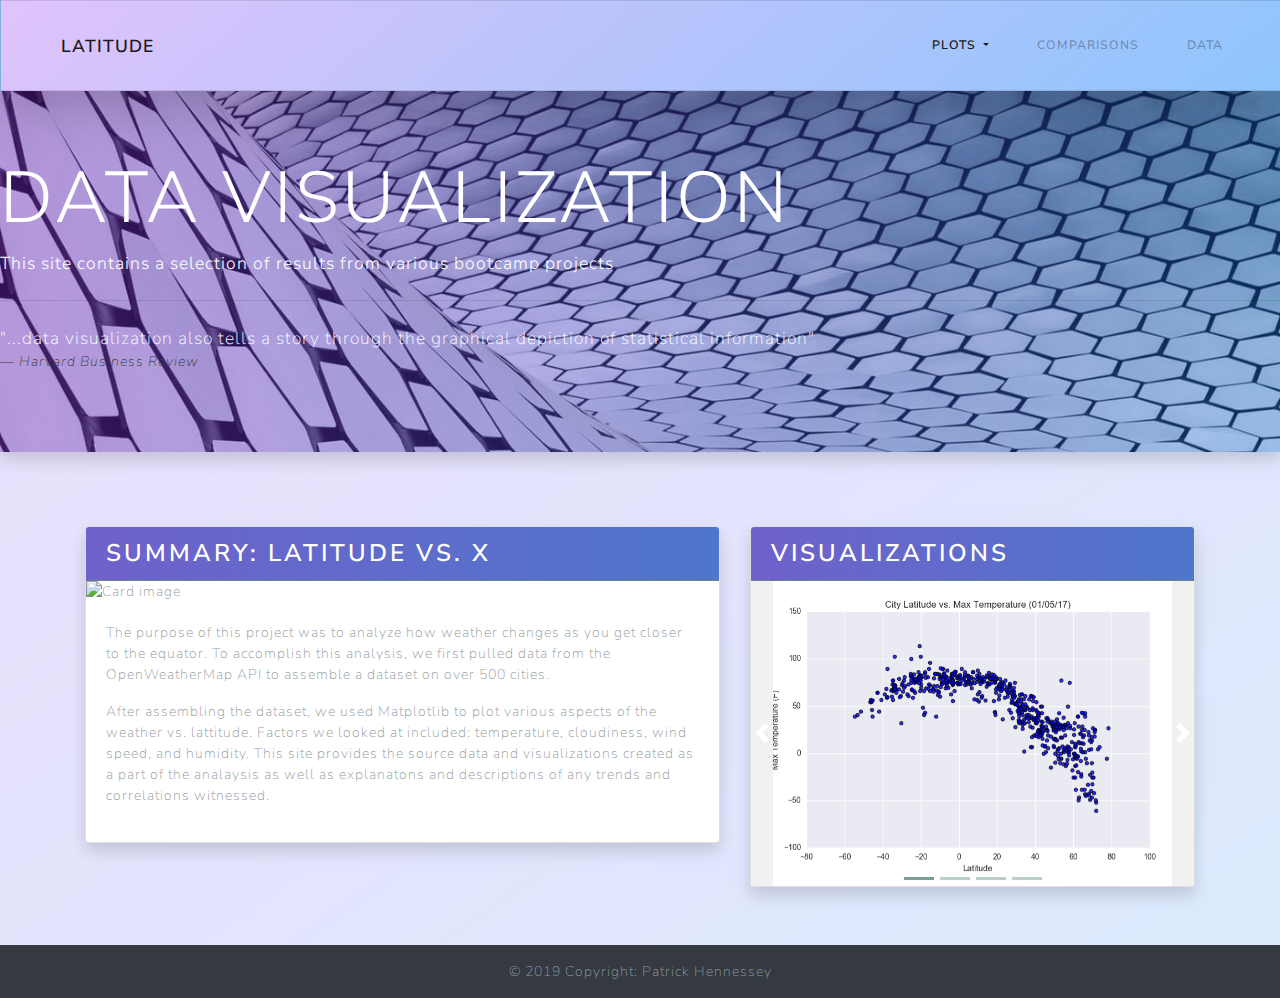
==== index.html @ ad2b7ef3 "Add files via upload" ====
<!DOCTYPE html>
<html lang="en">

<head>
  <meta charset="UTF-8">
  <meta name="viewport" content="width=device-width, initial-scale=1.0">
  <meta http-equiv="X-UA-Compatible" content="ie=edge">
  <link rel="stylesheet" href="https://stackpath.bootstrapcdn.com/bootstrap/4.3.1/css/bootstrap.min.css"
    integrity="sha384-ggOyR0iXCbMQv3Xipma34MD+dH/1fQ784/j6cY/iJTQUOhcWr7x9JvoRxT2MZw1T" crossorigin="anonymous">
  <link rel="stylesheet" href="assets/css/bootstrap.css">
  <link rel="stylesheet" href="assets/css/style.css">
  <title>Data Visualization Bootcamp</title>
</head>

<body id="landing-page">
  <nav class="navbar navbar-expand-lg navbar-light bg-light shadow-lg">
    <a class="navbar-brand" href="index.html">Latitude</a>
    <button class="navbar-toggler" type="button" data-toggle="collapse" data-target="#navbarSupportedContent"
      aria-controls="navbarSupportedContent" aria-expanded="false" aria-label="Toggle navigation">
      <span class="navbar-toggler-icon"></span>
    </button>
    <div class="collapse navbar-collapse" id="navbarSupportedContent">
      <ul class="navbar-nav ml-auto">
        <li class="nav-item dropdown active">
          <a class="nav-link dropdown-toggle" href="#" id="navbarDropdown" role="button" data-toggle="dropdown"
            aria-haspopup="true" aria-expanded="false">
            Plots
          </a>
          <div class="dropdown-menu" aria-labelledby="navbarDropdown">
            <a class="dropdown-item" href="pages/max-temp.html">Max Temperature</a>
            <a class="dropdown-item" href="pages/humidity.html">Humidity</a>
            <a class="dropdown-item" href="pages/cloudiness.html">Cloudiness</a>
            <a class="dropdown-item" href="pages/wind-speed.html">Wind Speed</a>
          </div>
        </li>
        <li class="nav-item">
          <a class="nav-link" href="pages/comparisons.html">Comparisons<span class="sr-only">(current)</span></a>
        </li>
        <li class="nav-item">
          <a class="nav-link" href="pages/data.html">Data<span class="sr-only">(current)</span></a>
        </li>
      </ul>
    </div>
  </nav>

  <div class="jumbotron jumbotron-fluid shadow">
    <h1 class="display-3 text-white">Data Visualization</h1>
    <p class="lead text-white">This site contains a selection of results from various bootcamp projects</p>
    <hr class="my-4">
    <blockquote class="blockquote text-white">
      <p class="mb-0">"...data visualization also tells a story through the graphical depiction of statistical
        information"</p>
      <footer class="blockquote-footer text-dark"><cite title="Source Title">Harvard Business Review
        </cite>
      </footer>
    </blockquote>
  </div>

  <section>
    <div class="container">
      <div class="row">
        <div class="col-md-7">
          <div class="card mb-3 shadow">
            <h3 class="card-header bg-ph-1 text-white">Summary: Latitude vs. X</h3>
            <!-- <div class="card-body">
              <h5 class="card-title">Special title treatment</h5>
              <h6 class="card-subtitle text-muted">Support card subtitle</h6>
            </div> -->
            <img style="width: 100%; display: block;" src="assets/images/fig1.png" alt="Card image">
            <div class="card-body">
              <p class="card-text">The purpose of this project was to analyze how weather changes as you get closer to
                the equator. To accomplish this analysis, we first pulled data from the OpenWeatherMap API to assemble a
                dataset on over 500 cities.</p>
              <p>After assembling the dataset, we used Matplotlib to plot various aspects of the weather vs. lattitude.
                Factors we looked at included: temperature, cloudiness, wind speed, and humidity. This site provides the
                source data and visualizations created as a part of the analaysis as well as explanatons and
                descriptions of any trends and correlations witnessed.</p>
            </div>
          </div>
        </div>
        <div class="col-md-5">
          <div class="card mb-3 shadow">
            <h3 class="card-header bg-ph-1 text-white ">visualizations</h3>
            <div class="carousel slide" data-ride="carousel">
              <ol class="carousel-indicators">
                <li data-slide-to="0" class="active"></li>
                <li data-slide-to="3"></li>
                <li data-slide-to="1"></li>
                <li data-slide-to="2"></li>
              </ol>
              <div class="carousel-inner">
                <div class="carousel-item active">
                  <img class="d-block w-100" src="assets/images/Fig1.png" alt="First slide">
                </div>
                <div class="carousel-item">
                  <img class="d-block w-100" src="assets/images/Fig2.png" alt="Second slide">
                </div>
                <div class="carousel-item">
                  <img class="d-block w-100" src="assets/images/Fig3.png" alt="Third slide">
                </div>
                <div class="carousel-item">
                  <img class="d-block w-100" src="assets/images/Fig4.png" alt="Third slide">
                </div>
              </div>
              <a class="carousel-control-prev" role="button" data-slide="prev">
                <span class="carousel-control-prev-icon" aria-hidden="true"></span>
                <span class="sr-only">Previous</span>
              </a>
              <a class="carousel-control-next" role="button" data-slide="next">
                <span class="carousel-control-next-icon" aria-hidden="true"></span>
                <span class="sr-only">Next</span>
              </a>
            </div>
          </div>
        </div>
      </div>
    </div>
  </section>

  <footer>
    <div class="footer-copyright text-center py-3 bg-dark">© 2019 Copyright: Patrick Hennessey
    </div>
  </footer>

  <script src="https://code.jquery.com/jquery-3.3.1.slim.min.js"
    integrity="sha384-q8i/X+965DzO0rT7abK41JStQIAqVgRVzpbzo5smXKp4YfRvH+8abtTE1Pi6jizo" crossorigin="anonymous">
    </script>
  <script src="https://cdnjs.cloudflare.com/ajax/libs/popper.js/1.14.7/umd/popper.min.js"
    integrity="sha384-UO2eT0CpHqdSJQ6hJty5KVphtPhzWj9WO1clHTMGa3JDZwrnQq4sF86dIHNDz0W1" crossorigin="anonymous">
    </script>
  <script src="https://stackpath.bootstrapcdn.com/bootstrap/4.3.1/js/bootstrap.min.js"
    integrity="sha384-JjSmVgyd0p3pXB1rRibZUAYoIIy6OrQ6VrjIEaFf/nJGzIxFDsf4x0xIM+B07jRM" crossorigin="anonymous">
    </script>
</body>

</html>
---- assets/css/style.css ----
/* Site wide styles */

body {
    margin: 0;
    padding: 0;
    display: flex;
    flex-direction: column;
    justify-content: space-between;
    min-height: 100vh;
    background: linear-gradient(145deg, rgba(131, 37, 240, 0.15), rgba(14, 113, 243, 0.15))
    /* background: url("https://assets.website-files.com/5bfd1275cc56e15ce750b18e/5c289afb9a157510b2893a67_37.%20Light%20Sky%20Blue.jpg") */
}

section {
    padding: 3em;
}

.navbar {
    /* background: linear-gradient(to right, rgba(131, 37, 240, 0.15), rgba(14, 113, 243, 0.15)) */
    background-color: #8EC5FC;
    background-image: linear-gradient(-40deg, #8EC5FC 0%, #E0C3FC 100%);
}

.navbar-brand {
    margin-left: 2.5em;
}

/* Index page styles */

.jumbotron {
    /* background-image: url("https://images.unsplash.com/photo-1525465506244-dbc4f9638b42?ixlib=rb-1.2.1&ixid=eyJhcHBfaWQiOjEyMDd9&auto=format&fit=crop&w=1351&q=80"); */
    background: linear-gradient(to right, rgba(131, 37, 240, 0.35), rgba(14, 113, 243, 0.35)), url("../images/jumbo_image_2.jpg");
    background-position: top;
    background-size: cover;
    background-repeat: no-repeat;
    border-radius: 0;
}

.card-header {
    background: linear-gradient(to right, rgba(131, 37, 240, 0.55), rgba(14, 113, 243, 0.55));
    background-position: top;
    background-size: 200%;
    background-repeat: no-repeat;
    border-radius: 0;
}

.bg-ph-1 {
    background-color: #7a949d;
}

.carousel-control-prev,
.carousel-control-next {
    width: 5%;
    background-color: #f1f1f1;
    opacity: 1;
}

.carousel-indicators {
    bottom: -20px;
}

.carousel-indicators li {
    background-color: rgb(122, 158, 147);
}

/* Comparisons page styles */

#comparisons .data {
    width: 90%;
    margin: 0 auto;
    background-color: white;
    padding: 2em;
}

#comparisons .data h1 {
    text-transform: none;
    color:rgba(14, 113, 243, 0.55);
}

#comparisons .data h4 {
    text-transform: none;
    color:rgba(14, 113, 243, 0.55);
    text-align: center;
}

#comparisons .data img {
    width: 100%;
}

#comparisons .data .images {
    margin-top: 3em;
}

/* Data page styles */

#data .data {
    width: 95%;
    margin: 0 auto;
    background-color: white;
    padding: 2em;
    overflow: auto;
    max-height: 75vh;
}

#data .data h1 {
    text-transform: capitalize;
    color:rgba(14, 113, 243, 0.55);
}

#data .table-striped tbody tr:nth-of-type(odd) {
    background-color: rgba(131, 37, 240, 0.05);
  }

#data table, th {
    text-transform: capitalize;
}

/* Media breakpoints */

@media (max-width: 576px) {

    .jumbotron h1 {
        font-size: 2.5em;
        vertical-align: middle;
        text-align: center;
    }
  }

@media (max-width: 768px) {

    .jumbotron {
        max-height: 20em;
    }

    .jumbotron p, blockquote, hr {
      visibility: hidden;
    }
  }
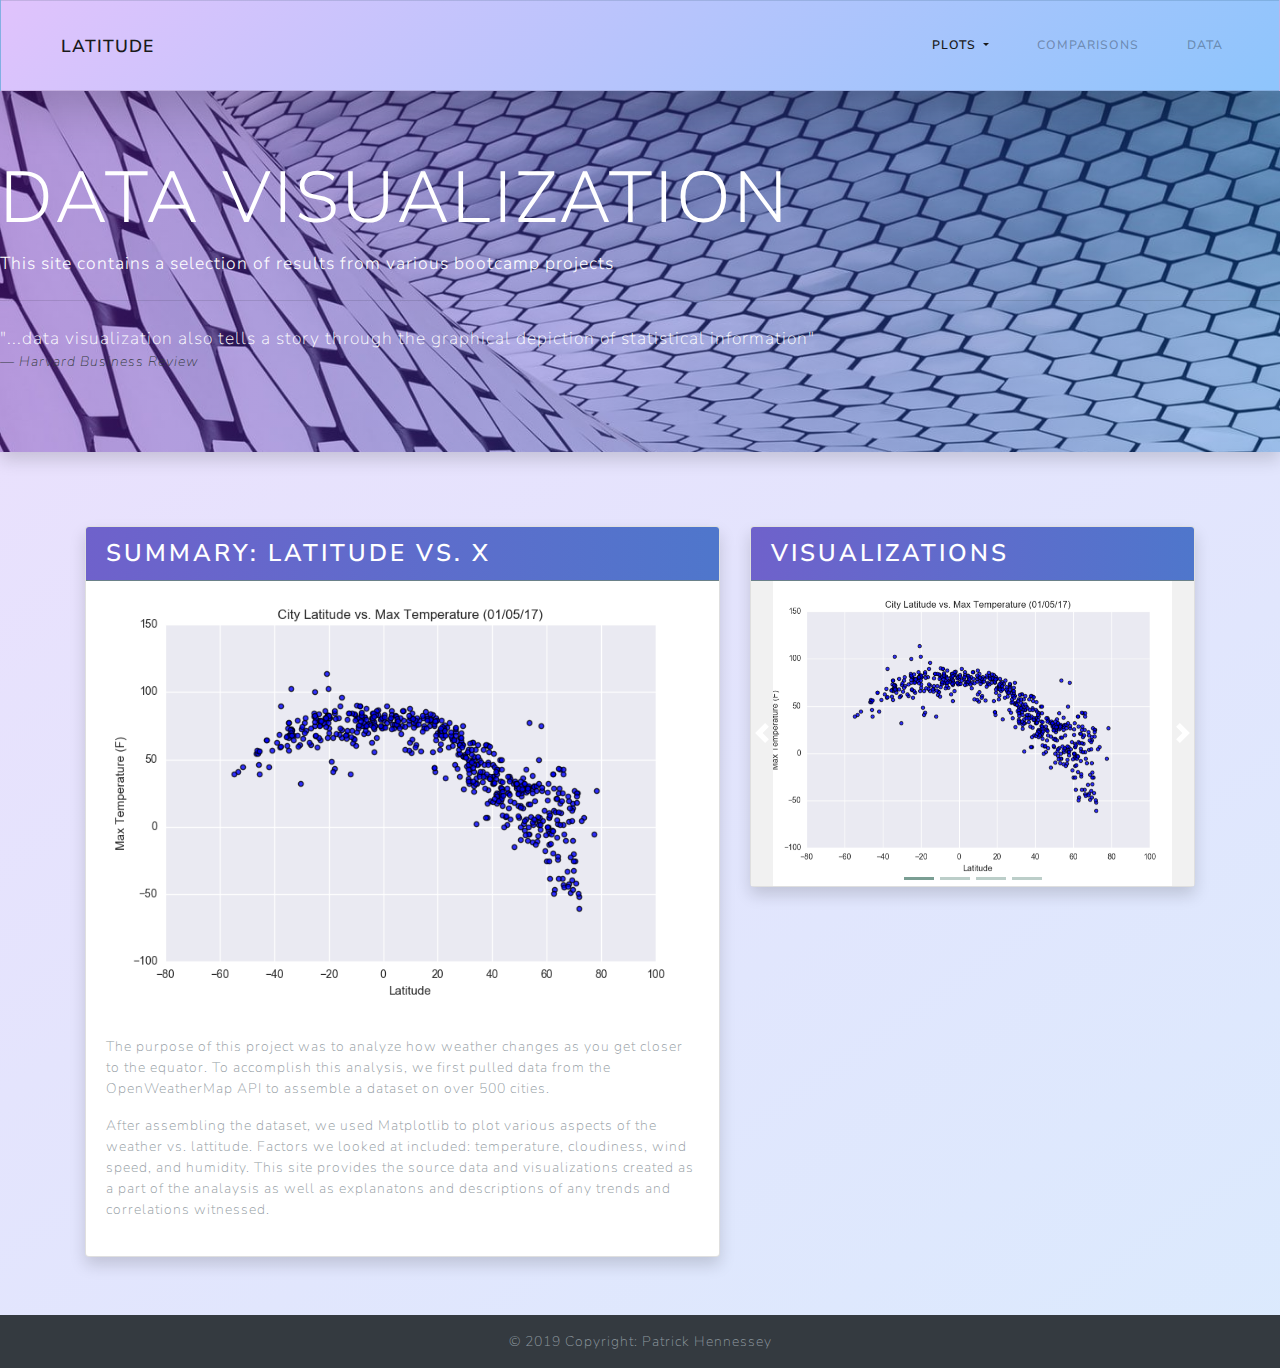
==== commit 1fbde5dc: "Update index.html" ====
--- a/index.html
+++ b/index.html
@@ -66,7 +66,7 @@
               <h5 class="card-title">Special title treatment</h5>
               <h6 class="card-subtitle text-muted">Support card subtitle</h6>
             </div> -->
-            <img style="width: 100%; display: block;" src="assets/images/fig1.png" alt="Card image">
+            <img style="width: 100%; display: block;" src="assets/images/Fig1.png" alt="Card image">
             <div class="card-body">
               <p class="card-text">The purpose of this project was to analyze how weather changes as you get closer to
                 the equator. To accomplish this analysis, we first pulled data from the OpenWeatherMap API to assemble a
@@ -133,4 +133,4 @@
     </script>
 </body>
 
-</html>+</html>
